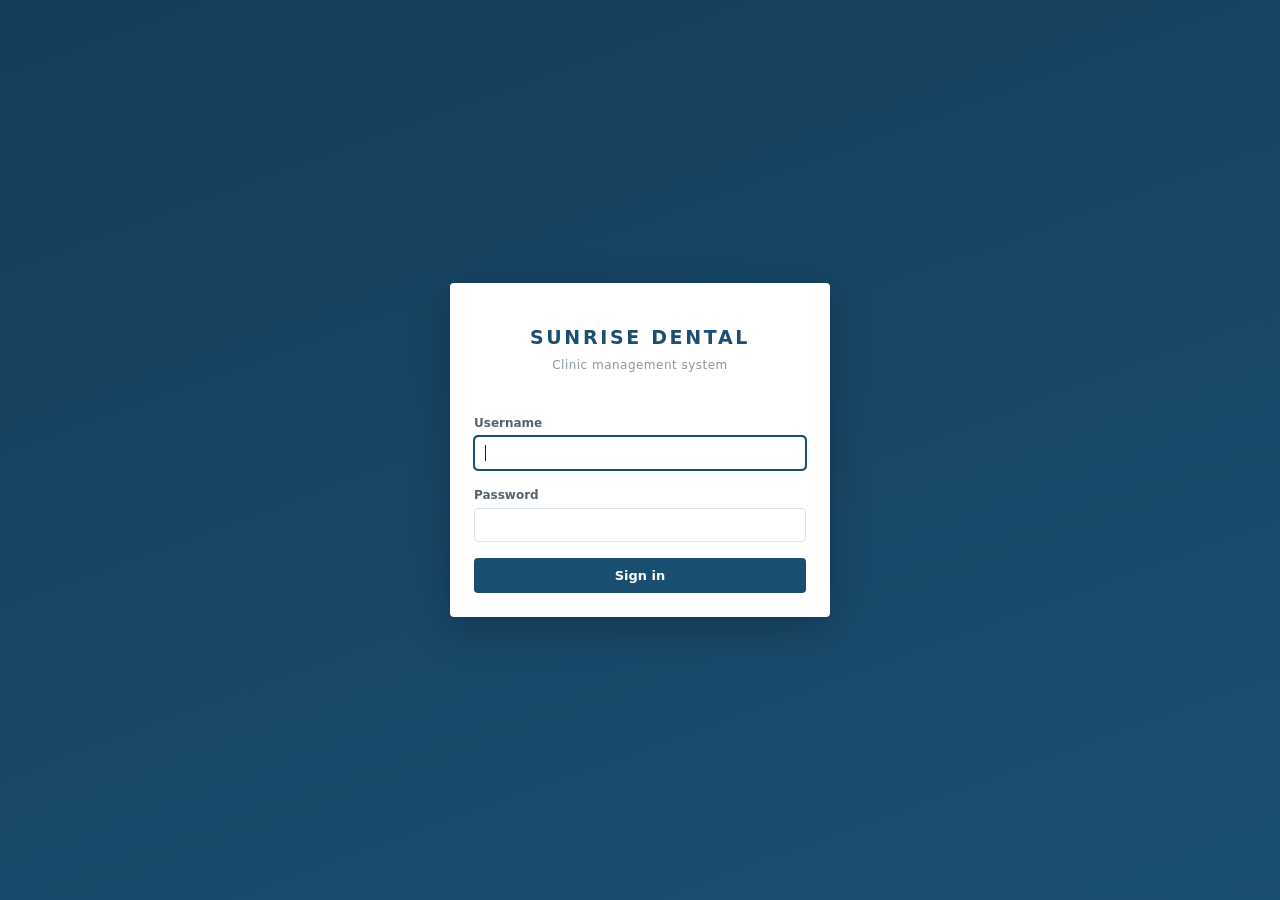
==== src/main/webapp/index.html @ 59ad0b17 "add web client with slot grid and client-side validation" ====
<!DOCTYPE html>
<html lang="en">
<head>
<meta charset="UTF-8">
<meta name="viewport" content="width=device-width, initial-scale=1">
<title>Dashboard — Sunrise Dental Clinic</title>
<link rel="stylesheet" href="css/app.css">
</head>
<body>

<div class="shell">
    <aside class="sidebar" id="sidebar"></aside>

    <main class="main">
        <h1 class="page-title">Today at the clinic</h1>
        <p class="page-lede" id="todayLabel"></p>

        <div id="notice" class="notice"></div>

        <section class="panel">
            <h2>Appointment schedule</h2>
            <div class="panel-body" style="padding:0">
                <div id="scheduleArea">
                    <p class="empty">Loading today's schedule…</p>
                </div>
            </div>
        </section>
    </main>
</div>

<script src="js/api.js"></script>
<script>
(async () => {
    const user = await Ui.requireSession();
    Ui.renderShell(user, 'index.html');

    document.getElementById('todayLabel').textContent =
        new Date().toLocaleDateString('en-GB',
            { weekday: 'long', day: 'numeric', month: 'long', year: 'numeric' });

    try {
        const appointments = await Api.appointmentsOn(Ui.today());
        const area = document.getElementById('scheduleArea');

        if (!appointments.length) {
            area.innerHTML =
                '<p class="empty">No appointments booked for today.<br>'
                + '<a href="booking.html">Book the first one</a></p>';
            return;
        }

        area.innerHTML =
            '<table><thead><tr>'
            + '<th>Time</th><th>Appointment</th><th>Patient</th>'
            + '<th>Dentist</th><th>Treatment</th><th>Status</th>'
            + '</tr></thead><tbody>'
            + appointments.map(a =>
                '<tr>'
                + '<td class="tabular">' + Ui.escape(a.appointmentTime) + '</td>'
                + '<td class="tabular">' + Ui.escape(a.appointmentNo) + '</td>'
                + '<td>' + Ui.escape(a.patientName) + '</td>'
                + '<td>' + Ui.escape(a.dentistName) + '</td>'
                + '<td>' + Ui.escape(a.treatmentName) + '</td>'
                + '<td><span class="pill ' + a.status.toLowerCase() + '">'
                + Ui.escape(a.status.replace('_', ' ')) + '</span></td>'
                + '</tr>').join('')
            + '</tbody></table>';

    } catch (error) {
        Ui.notice('notice', 'error', error.message);
        document.getElementById('scheduleArea').innerHTML =
            '<p class="empty">The schedule could not be loaded.</p>';
    }
})();
</script>

</body>
</html>
---- src/main/webapp/css/app.css ----
/* =====================================================================
   Sunrise Dental Clinic Management System
   Interface stylesheet

   Palette is shared with the system's UML documentation so the report and
   the running application read as one piece of work.
   ===================================================================== */

:root {
    /* Colour */
    --ink:            #16232E;
    --ink-soft:       #55636E;
    --ink-faint:      #8A97A1;

    --brand:          #1B4F72;
    --brand-dark:     #143D59;
    --brand-tint:     #EAF2F8;

    --accent:         #D5F0EC;
    --accent-line:    #4FA89B;

    --warn:           #FDF2E3;
    --warn-line:      #C08A2E;

    --danger:         #B3261E;
    --danger-tint:    #FCEBEA;

    --surface:        #FFFFFF;
    --canvas:         #F5F7F9;
    --line:           #DCE3E9;

    /* Type */
    --font-ui: "Segoe UI", system-ui, -apple-system, "Helvetica Neue", sans-serif;

    /* Spacing */
    --gap-xs: 4px;
    --gap-sm: 8px;
    --gap:    16px;
    --gap-lg: 24px;
    --gap-xl: 40px;

    --radius: 4px;
}

* { box-sizing: border-box; }

html, body {
    margin: 0;
    padding: 0;
    height: 100%;
}

body {
    font-family: var(--font-ui);
    font-size: 14px;
    line-height: 1.5;
    color: var(--ink);
    background: var(--canvas);
}

/* Times, dates and money align in columns only with tabular figures —
   proportional digits make a price list impossible to scan. */
.tabular, td.amount, .slot, .money, time {
    font-variant-numeric: tabular-nums;
    font-feature-settings: "tnum";
}

/* ---------------------------------------------------------------------
   Login
   --------------------------------------------------------------------- */

.login-page {
    display: flex;
    align-items: center;
    justify-content: center;
    min-height: 100vh;
    background: linear-gradient(160deg, var(--brand-dark) 0%, var(--brand) 100%);
    padding: var(--gap);
}

.login-card {
    background: var(--surface);
    width: 100%;
    max-width: 380px;
    padding: var(--gap-xl) var(--gap-lg) var(--gap-lg);
    border-radius: var(--radius);
    box-shadow: 0 12px 40px rgba(0, 0, 0, 0.22);
}

.login-card h1 {
    margin: 0;
    font-size: 19px;
    letter-spacing: 0.14em;
    text-transform: uppercase;
    color: var(--brand);
    text-align: center;
}

.login-card .subtitle {
    margin: var(--gap-xs) 0 var(--gap-xl);
    text-align: center;
    font-size: 12px;
    color: var(--ink-faint);
    letter-spacing: 0.04em;
}

/* ---------------------------------------------------------------------
   Application shell
   --------------------------------------------------------------------- */

.shell {
    display: grid;
    grid-template-columns: 216px 1fr;
    min-height: 100vh;
}

.sidebar {
    background: var(--brand-dark);
    color: #C9D8E4;
    display: flex;
    flex-direction: column;
}

.sidebar .brand {
    padding: var(--gap-lg) var(--gap);
    border-bottom: 1px solid rgba(255, 255, 255, 0.1);
}

.sidebar .brand strong {
    display: block;
    color: #FFFFFF;
    font-size: 13px;
    letter-spacing: 0.12em;
    text-transform: uppercase;
}

.sidebar .brand span {
    font-size: 11px;
    color: #8CA7BC;
}

.sidebar nav {
    padding: var(--gap-sm) 0;
    flex: 1;
}

.sidebar nav a {
    display: block;
    padding: 9px var(--gap);
    color: #C9D8E4;
    text-decoration: none;
    font-size: 13px;
    border-left: 3px solid transparent;
}

.sidebar nav a:hover {
    background: rgba(255, 255, 255, 0.06);
    color: #FFFFFF;
}

.sidebar nav a.active {
    background: rgba(255, 255, 255, 0.1);
    color: #FFFFFF;
    border-left-color: var(--accent-line);
}

.sidebar .who {
    padding: var(--gap);
    border-top: 1px solid rgba(255, 255, 255, 0.1);
    font-size: 12px;
}

.sidebar .who strong {
    display: block;
    color: #FFFFFF;
}

.sidebar .who .role {
    color: #8CA7BC;
    text-transform: uppercase;
    letter-spacing: 0.08em;
    font-size: 10px;
}

.main {
    padding: var(--gap-lg) var(--gap-xl) var(--gap-xl);
    max-width: 1100px;
}

.page-title {
    margin: 0 0 var(--gap-xs);
    font-size: 20px;
    color: var(--brand-dark);
}

.page-lede {
    margin: 0 0 var(--gap-lg);
    color: var(--ink-soft);
    font-size: 13px;
}

/* ---------------------------------------------------------------------
   Panels
   --------------------------------------------------------------------- */

.panel {
    background: var(--surface);
    border: 1px solid var(--line);
    border-radius: var(--radius);
    margin-bottom: var(--gap-lg);
}

.panel > h2 {
    margin: 0;
    padding: 11px var(--gap);
    font-size: 12px;
    letter-spacing: 0.09em;
    text-transform: uppercase;
    color: var(--brand);
    background: var(--brand-tint);
    border-bottom: 1px solid var(--line);
    border-radius: var(--radius) var(--radius) 0 0;
}

.panel-body { padding: var(--gap); }

/* ---------------------------------------------------------------------
   Forms
   --------------------------------------------------------------------- */

.field { margin-bottom: var(--gap); }

.field label {
    display: block;
    margin-bottom: var(--gap-xs);
    font-size: 12px;
    font-weight: 600;
    color: var(--ink-soft);
}

.field .req { color: var(--danger); }

input[type="text"],
input[type="password"],
input[type="date"],
input[type="tel"],
input[type="email"],
select,
textarea {
    width: 100%;
    padding: 8px 10px;
    font-family: inherit;
    font-size: 14px;
    color: var(--ink);
    background: var(--surface);
    border: 1px solid var(--line);
    border-radius: var(--radius);
}

input:focus, select:focus, textarea:focus {
    outline: 2px solid var(--brand);
    outline-offset: -1px;
    border-color: var(--brand);
}

/* Errors sit against the field they belong to. A single summary at the top
   of a long form makes the reader hunt for what actually went wrong. */
.field.invalid input,
.field.invalid select,
.field.invalid textarea {
    border-color: var(--danger);
    background: var(--danger-tint);
}

.field-error {
    display: none;
    margin-top: var(--gap-xs);
    font-size: 12px;
    color: var(--danger);
}

.field.invalid .field-error { display: block; }

.row {
    display: grid;
    grid-template-columns: 1fr 1fr;
    gap: var(--gap);
}

.row-3 {
    display: grid;
    grid-template-columns: 1fr 1fr 1fr;
    gap: var(--gap);
}

.hint {
    font-size: 12px;
    color: var(--ink-faint);
    margin-top: var(--gap-xs);
}

/* ---------------------------------------------------------------------
   Buttons
   --------------------------------------------------------------------- */

button, .btn {
    font-family: inherit;
    font-size: 13px;
    font-weight: 600;
    padding: 9px 18px;
    border-radius: var(--radius);
    border: 1px solid transparent;
    cursor: pointer;
    background: var(--brand);
    color: #FFFFFF;
}

button:hover, .btn:hover { background: var(--brand-dark); }

button:focus-visible, .btn:focus-visible {
    outline: 2px solid var(--ink);
    outline-offset: 2px;
}

button[disabled] {
    background: var(--line);
    color: var(--ink-faint);
    cursor: not-allowed;
}

.btn-secondary {
    background: var(--surface);
    color: var(--brand);
    border-color: var(--line);
}

.btn-secondary:hover {
    background: var(--brand-tint);
    color: var(--brand-dark);
}

.btn-block { width: 100%; }

.actions {
    display: flex;
    gap: var(--gap-sm);
    align-items: center;
}

/* ---------------------------------------------------------------------
   Slot grid — the signature element
   A dentist's day is a column of 30-minute slots, so the interface shows
   exactly that rather than hiding it behind a dropdown. Taken slots stay
   visible and struck through: the receptionist can see the shape of the
   day, which is what the paper diary gave them and a select element does
   not.
   --------------------------------------------------------------------- */

.slot-grid {
    display: grid;
    grid-template-columns: repeat(auto-fill, minmax(78px, 1fr));
    gap: 6px;
}

.slot {
    padding: 8px 4px;
    text-align: center;
    font-size: 13px;
    border: 1px solid var(--line);
    border-radius: var(--radius);
    background: var(--surface);
    cursor: pointer;
    user-select: none;
}

.slot:hover:not(.taken) {
    border-color: var(--accent-line);
    background: var(--accent);
}

.slot.selected {
    background: var(--brand);
    border-color: var(--brand);
    color: #FFFFFF;
    font-weight: 600;
}

.slot.taken {
    background: var(--canvas);
    color: var(--ink-faint);
    text-decoration: line-through;
    cursor: not-allowed;
    border-style: dashed;
}

.slot-legend {
    display: flex;
    gap: var(--gap);
    margin-top: var(--gap-sm);
    font-size: 11px;
    color: var(--ink-faint);
}

.slot-legend span {
    display: inline-flex;
    align-items: center;
    gap: 5px;
}

.swatch {
    width: 11px;
    height: 11px;
    border-radius: 2px;
    border: 1px solid var(--line);
    display: inline-block;
}

.swatch.free  { background: var(--surface); }
.swatch.taken { background: var(--canvas); border-style: dashed; }
.swatch.sel   { background: var(--brand); border-color: var(--brand); }

/* ---------------------------------------------------------------------
   Messages
   --------------------------------------------------------------------- */

.notice {
    display: none;
    padding: 11px var(--gap);
    border-radius: var(--radius);
    margin-bottom: var(--gap);
    font-size: 13px;
    border-left: 3px solid;
}

.notice.show { display: block; }

.notice.error {
    background: var(--danger-tint);
    border-left-color: var(--danger);
    color: #7A1B16;
}

.notice.ok {
    background: var(--accent);
    border-left-color: var(--accent-line);
    color: #1D5C53;
}

.notice.warn {
    background: var(--warn);
    border-left-color: var(--warn-line);
    color: #7A5715;
}

/* ---------------------------------------------------------------------
   Tables
   --------------------------------------------------------------------- */

table {
    width: 100%;
    border-collapse: collapse;
    font-size: 13px;
}

th {
    text-align: left;
    padding: 8px var(--gap-sm);
    font-size: 11px;
    letter-spacing: 0.07em;
    text-transform: uppercase;
    color: var(--ink-soft);
    border-bottom: 1px solid var(--line);
}

td {
    padding: 9px var(--gap-sm);
    border-bottom: 1px solid var(--line);
}

td.amount, th.amount { text-align: right; }

tbody tr:hover { background: var(--brand-tint); }

.detail-grid {
    display: grid;
    grid-template-columns: 150px 1fr;
    gap: 7px var(--gap);
    font-size: 13px;
}

.detail-grid dt {
    color: var(--ink-soft);
    font-weight: 600;
}

.detail-grid dd { margin: 0; }

/* ---------------------------------------------------------------------
   Status pills
   --------------------------------------------------------------------- */

.pill {
    display: inline-block;
    padding: 2px 9px;
    border-radius: 10px;
    font-size: 11px;
    font-weight: 600;
    letter-spacing: 0.04em;
}

.pill.scheduled { background: var(--brand-tint); color: var(--brand); }
.pill.completed { background: var(--accent);     color: #1D5C53; }
.pill.cancelled { background: var(--danger-tint); color: var(--danger); }
.pill.no_show   { background: var(--warn);       color: #7A5715; }
.pill.pending   { background: var(--warn);       color: #7A5715; }
.pill.paid      { background: var(--accent);     color: #1D5C53; }

/* ---------------------------------------------------------------------
   Empty states — an invitation to act, not an apology
   --------------------------------------------------------------------- */

.empty {
    padding: var(--gap-xl) var(--gap);
    text-align: center;
    color: var(--ink-faint);
    font-size: 13px;
}

/* ---------------------------------------------------------------------
   Help page
   --------------------------------------------------------------------- */

.help-step {
    display: grid;
    grid-template-columns: 30px 1fr;
    gap: var(--gap);
    padding: var(--gap) 0;
    border-bottom: 1px solid var(--line);
}

.help-step:last-child { border-bottom: none; }

.help-step .n {
    width: 26px;
    height: 26px;
    border-radius: 50%;
    background: var(--brand);
    color: #FFFFFF;
    display: flex;
    align-items: center;
    justify-content: center;
    font-size: 12px;
    font-weight: 700;
}

.help-step h3 {
    margin: 2px 0 var(--gap-xs);
    font-size: 14px;
    color: var(--brand-dark);
}

.help-step p { margin: 0; color: var(--ink-soft); font-size: 13px; }

/* ---------------------------------------------------------------------
   Bill summary
   --------------------------------------------------------------------- */

.bill-lines { width: 100%; font-size: 13px; }
.bill-lines td { border: none; padding: 5px 0; }
.bill-lines td:last-child { text-align: right; font-variant-numeric: tabular-nums; }

.bill-lines tr.total td {
    border-top: 2px solid var(--brand);
    padding-top: var(--gap-sm);
    font-weight: 700;
    font-size: 15px;
    color: var(--brand-dark);
}

.bill-lines tr.discount td { color: var(--accent-line); }

/* ---------------------------------------------------------------------
   Responsive
   --------------------------------------------------------------------- */

@media (max-width: 860px) {
    .shell { grid-template-columns: 1fr; }
    .sidebar { flex-direction: row; flex-wrap: wrap; align-items: center; }
    .sidebar nav { display: flex; flex-wrap: wrap; padding: 0; }
    .sidebar nav a { border-left: none; border-bottom: 3px solid transparent; }
    .sidebar nav a.active { border-left: none; border-bottom-color: var(--accent-line); }
    .main { padding: var(--gap); }
    .row, .row-3 { grid-template-columns: 1fr; }
}

@media (prefers-reduced-motion: reduce) {
    * { animation: none !important; transition: none !important; }
}
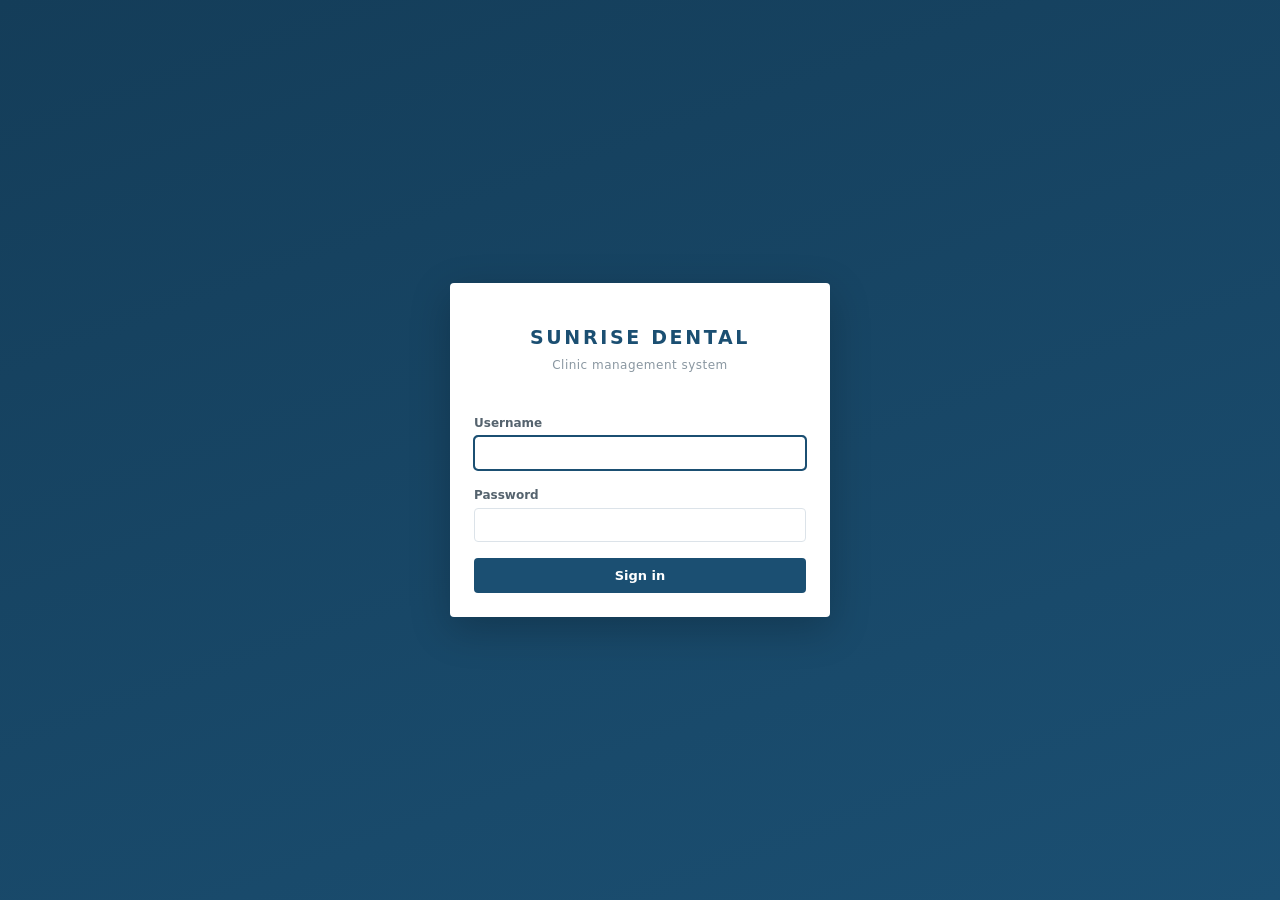
==== commit 2db7cb54: "feat(ui): add dashboard charts, work queue tabs and patient visit tracking" ====
--- a/src/main/webapp/index.html
+++ b/src/main/webapp/index.html
@@ -5,6 +5,84 @@
 <meta name="viewport" content="width=device-width, initial-scale=1">
 <title>Dashboard — Sunrise Dental Clinic</title>
 <link rel="stylesheet" href="css/app.css">
+<style>
+.stat-grid {
+    display: grid;
+    grid-template-columns: repeat(auto-fit, minmax(148px, 1fr));
+    gap: 12px;
+    margin-bottom: 24px;
+}
+.stat {
+    background: var(--surface);
+    border: 1px solid var(--line);
+    border-left: 3px solid var(--brand);
+    border-radius: var(--radius);
+    padding: 13px 15px;
+}
+.stat .value {
+    font-size: 25px;
+    font-weight: 700;
+    color: var(--brand-dark);
+    font-variant-numeric: tabular-nums;
+    line-height: 1.15;
+}
+.stat .label {
+    font-size: 11px;
+    letter-spacing: 0.06em;
+    text-transform: uppercase;
+    color: var(--ink-faint);
+    margin-top: 3px;
+}
+.stat .sub { font-size: 11px; color: var(--ink-faint); margin-top: 2px; }
+.stat.money   { border-left-color: var(--accent-line); }
+.stat.warn    { border-left-color: var(--warn-line); }
+.stat.pending { border-left-color: var(--danger); }
+
+/* Tabs — the receptionist's work queue lives behind these. */
+.tabs {
+    display: flex;
+    gap: 2px;
+    border-bottom: 1px solid var(--line);
+    background: var(--brand-tint);
+    padding: 0 8px;
+}
+.tabs button {
+    background: transparent;
+    border: none;
+    border-bottom: 2px solid transparent;
+    border-radius: 0;
+    color: var(--ink-soft);
+    font-size: 12px;
+    letter-spacing: 0.05em;
+    text-transform: uppercase;
+    padding: 11px 14px;
+}
+.tabs button:hover { background: transparent; color: var(--brand); }
+.tabs button.active {
+    color: var(--brand);
+    border-bottom-color: var(--brand);
+    background: transparent;
+}
+.tabs .count {
+    display: inline-block;
+    margin-left: 6px;
+    padding: 1px 7px;
+    border-radius: 9px;
+    background: var(--brand);
+    color: #FFF;
+    font-size: 10px;
+    font-variant-numeric: tabular-nums;
+}
+.tabs button:not(.active) .count { background: var(--ink-faint); }
+
+.chart-row {
+    display: grid;
+    grid-template-columns: 1.6fr 1fr;
+    gap: 16px;
+    margin-bottom: 24px;
+}
+@media (max-width: 900px) { .chart-row { grid-template-columns: 1fr; } }
+</style>
 </head>
 <body>
 
@@ -17,19 +95,49 @@
 
         <div id="notice" class="notice"></div>
 
+        <div class="stat-grid" id="statGrid"></div>
+
+        <div class="chart-row">
+            <section class="panel" style="margin:0">
+                <h2>Bookings over the last 30 days</h2>
+                <div class="panel-body" id="trendChart">
+                    <p class="empty">Loading…</p>
+                </div>
+            </section>
+
+            <section class="panel" style="margin:0">
+                <h2>This month's outcomes</h2>
+                <div class="panel-body" id="outcomeChart">
+                    <p class="empty">Loading…</p>
+                </div>
+            </section>
+        </div>
+
         <section class="panel">
-            <h2>Appointment schedule</h2>
-            <div class="panel-body" style="padding:0">
-                <div id="scheduleArea">
-                    <p class="empty">Loading today's schedule…</p>
-                </div>
+            <h2>Appointment queue</h2>
+            <div class="tabs" id="tabs">
+                <button class="active" onclick="showTab('pending', this)">
+                    To be seen<span class="count" id="cPending">0</span></button>
+                <button onclick="showTab('completed', this)">
+                    Completed<span class="count" id="cCompleted">0</span></button>
+                <button onclick="showTab('closed', this)">
+                    Cancelled &amp; missed<span class="count" id="cClosed">0</span></button>
+                <button onclick="showTab('all', this)">
+                    All today<span class="count" id="cAll">0</span></button>
+            </div>
+            <div id="queueArea">
+                <p class="empty">Loading today's schedule…</p>
             </div>
         </section>
     </main>
 </div>
 
 <script src="js/api.js"></script>
+<script src="js/charts.js"></script>
 <script>
+let todaysAppointments = [];
+let activeTab = 'pending';
+
 (async () => {
     const user = await Ui.requireSession();
     Ui.renderShell(user, 'index.html');
@@ -38,40 +146,188 @@
         new Date().toLocaleDateString('en-GB',
             { weekday: 'long', day: 'numeric', month: 'long', year: 'numeric' });
 
+    // Loaded in parallel: a slow chart query should not hold up the queue,
+    // which is the part reception actually works from.
+    loadStats();
+    loadCharts();
+    loadQueue();
+})();
+
+async function loadStats() {
     try {
-        const appointments = await Api.appointmentsOn(Ui.today());
-        const area = document.getElementById('scheduleArea');
-
-        if (!appointments.length) {
-            area.innerHTML =
-                '<p class="empty">No appointments booked for today.<br>'
-                + '<a href="booking.html">Book the first one</a></p>';
-            return;
-        }
-
-        area.innerHTML =
-            '<table><thead><tr>'
-            + '<th>Time</th><th>Appointment</th><th>Patient</th>'
-            + '<th>Dentist</th><th>Treatment</th><th>Status</th>'
-            + '</tr></thead><tbody>'
-            + appointments.map(a =>
-                '<tr>'
-                + '<td class="tabular">' + Ui.escape(a.appointmentTime) + '</td>'
-                + '<td class="tabular">' + Ui.escape(a.appointmentNo) + '</td>'
-                + '<td>' + Ui.escape(a.patientName) + '</td>'
-                + '<td>' + Ui.escape(a.dentistName) + '</td>'
-                + '<td>' + Ui.escape(a.treatmentName) + '</td>'
-                + '<td><span class="pill ' + a.status.toLowerCase() + '">'
-                + Ui.escape(a.status.replace('_', ' ')) + '</span></td>'
-                + '</tr>').join('')
-            + '</tbody></table>';
-
+        const s = await Api.report('summary', { date: Ui.today() });
+
+        document.getElementById('statGrid').innerHTML =
+            stat(s.scheduled, 'To be seen today', 'pending')
+            + stat(s.completed, 'Completed today', '')
+            + stat(s.total, 'Booked today', '')
+            + stat('LKR ' + Ui.money(s.revenueToday), 'Billed today', 'money')
+            + stat(s.bookingsThisMonth, 'Bookings this month', '')
+            + stat(s.newPatientsThisMonth, 'New patients this month', '')
+            + stat('LKR ' + Ui.money(s.revenueThisMonth), 'Revenue this month', 'money')
+            + stat(s.unbilledCompleted, 'Awaiting billing',
+                   s.unbilledCompleted > 0 ? 'warn' : '');
+
+    } catch (error) {
+        document.getElementById('statGrid').innerHTML = '';
+    }
+}
+
+function stat(value, label, variant) {
+    return '<div class="stat ' + variant + '">'
+        + '<div class="value">' + Ui.escape(value) + '</div>'
+        + '<div class="label">' + Ui.escape(label) + '</div>'
+        + '</div>';
+}
+
+async function loadCharts() {
+    const from = new Date();
+    from.setDate(from.getDate() - 29);
+    const fromDate = from.toISOString().slice(0, 10);
+
+    try {
+        const trend = await Api.report('trend', {
+            from: fromDate, to: Ui.today(), granularity: 'day'
+        });
+
+        // Short labels: the full ISO date repeated 30 times is unreadable.
+        const labels = trend.rows.map(r => r.bucket.slice(5));
+
+        document.getElementById('trendChart').innerHTML = trend.rows.length
+            ? Chart.line(labels, [
+                { name: 'Bookings', values: trend.rows.map(r => r.bookings) }
+              ])
+            : Chart.empty('No bookings in the last 30 days.');
+
+        const totals = trend.rows.reduce((acc, r) => ({
+            completed: acc.completed + Number(r.completed),
+            cancelled: acc.cancelled + Number(r.cancelled),
+            noShow:    acc.noShow    + Number(r.noShow),
+            pending:   acc.pending   + (Number(r.bookings) - Number(r.completed)
+                                        - Number(r.cancelled) - Number(r.noShow))
+        }), { completed: 0, cancelled: 0, noShow: 0, pending: 0 });
+
+        document.getElementById('outcomeChart').innerHTML = Chart.proportion([
+            { label: 'Completed', value: totals.completed },
+            { label: 'Still to come', value: totals.pending },
+            { label: 'Cancelled', value: totals.cancelled },
+            { label: 'No-show', value: totals.noShow }
+        ], { emptyText: 'Nothing recorded this month yet.' });
+
+    } catch (error) {
+        document.getElementById('trendChart').innerHTML =
+            Chart.empty('The chart could not be loaded.');
+        document.getElementById('outcomeChart').innerHTML = '';
+    }
+}
+
+async function loadQueue() {
+    try {
+        todaysAppointments = await Api.appointmentsOn(Ui.today());
+        updateCounts();
+        renderQueue();
     } catch (error) {
         Ui.notice('notice', 'error', error.message);
-        document.getElementById('scheduleArea').innerHTML =
+        document.getElementById('queueArea').innerHTML =
             '<p class="empty">The schedule could not be loaded.</p>';
     }
-})();
+}
+
+function updateCounts() {
+    const by = (status) => todaysAppointments.filter(a => a.status === status).length;
+    document.getElementById('cPending').textContent   = by('SCHEDULED');
+    document.getElementById('cCompleted').textContent = by('COMPLETED');
+    document.getElementById('cClosed').textContent    = by('CANCELLED') + by('NO_SHOW');
+    document.getElementById('cAll').textContent       = todaysAppointments.length;
+}
+
+function showTab(tab, button) {
+    activeTab = tab;
+    document.querySelectorAll('#tabs button')
+        .forEach(b => b.classList.remove('active'));
+    button.classList.add('active');
+    renderQueue();
+}
+
+function filtered() {
+    switch (activeTab) {
+        case 'pending':   return todaysAppointments.filter(a => a.status === 'SCHEDULED');
+        case 'completed': return todaysAppointments.filter(a => a.status === 'COMPLETED');
+        case 'closed':    return todaysAppointments.filter(a =>
+                              a.status === 'CANCELLED' || a.status === 'NO_SHOW');
+        default:          return todaysAppointments;
+    }
+}
+
+function renderQueue() {
+    const rows = filtered();
+    const area = document.getElementById('queueArea');
+
+    if (!rows.length) {
+        area.innerHTML = '<p class="empty">'
+            + (activeTab === 'pending'
+                ? 'Nothing left to see today.'
+                : 'Nothing here.')
+            + (todaysAppointments.length === 0
+                ? '<br><a href="booking.html">Book an appointment</a>' : '')
+            + '</p>';
+        return;
+    }
+
+    area.innerHTML = '<table><thead><tr>'
+        + '<th>Time</th><th>Appointment</th><th>Patient</th><th>Contact</th>'
+        + '<th>Dentist</th><th>Treatment</th><th>Status</th><th>Action</th>'
+        + '</tr></thead><tbody>'
+        + rows.map(a => '<tr>'
+            + '<td class="tabular">' + Ui.escape(a.appointmentTime) + '</td>'
+            + '<td class="tabular">' + Ui.escape(a.appointmentNo) + '</td>'
+            + '<td>' + Ui.escape(a.patientName) + '</td>'
+            + '<td class="tabular">' + Ui.escape(a.contactNo) + '</td>'
+            + '<td>' + Ui.escape(a.dentistName) + '</td>'
+            + '<td>' + Ui.escape(a.treatmentName) + '</td>'
+            + '<td><span class="pill ' + a.status.toLowerCase() + '">'
+            + Ui.escape(a.status.replace('_', ' ')) + '</span></td>'
+            + '<td>' + actions(a) + '</td>'
+            + '</tr>').join('')
+        + '</tbody></table>';
+}
+
+function actions(a) {
+    if (a.status === 'SCHEDULED') {
+        return '<a href="#" onclick="finish(\'' + a.appointmentNo
+             + '\',\'COMPLETED\');return false;">Mark seen</a>'
+             + ' · <a href="#" onclick="finish(\'' + a.appointmentNo
+             + '\',\'NO_SHOW\');return false;">No-show</a>';
+    }
+    if (a.status === 'COMPLETED') {
+        return '<a href="billing.html?no=' + encodeURIComponent(a.appointmentNo)
+             + '">Bill</a>';
+    }
+    return '<span style="color:var(--ink-faint)">—</span>';
+}
+
+async function finish(appointmentNo, status) {
+    Ui.clearNotice('notice');
+
+    try {
+        await Api.setAppointmentStatus(appointmentNo, status);
+
+        Ui.notice('notice', 'ok', status === 'COMPLETED'
+            ? appointmentNo + ' marked as seen. It is ready to bill.'
+            : appointmentNo + ' recorded as a no-show.');
+
+        // Reload rather than patching the row in place: the counters and the
+        // charts both move, and keeping them consistent by hand is how they
+        // end up disagreeing.
+        await loadQueue();
+        loadStats();
+
+    } catch (error) {
+        // 422 means the state machine refused the transition — already
+        // completed, or cancelled — rather than anything being broken.
+        Ui.notice('notice', error.status === 422 ? 'warn' : 'error', error.message);
+    }
+}
 </script>
 
 </body>
